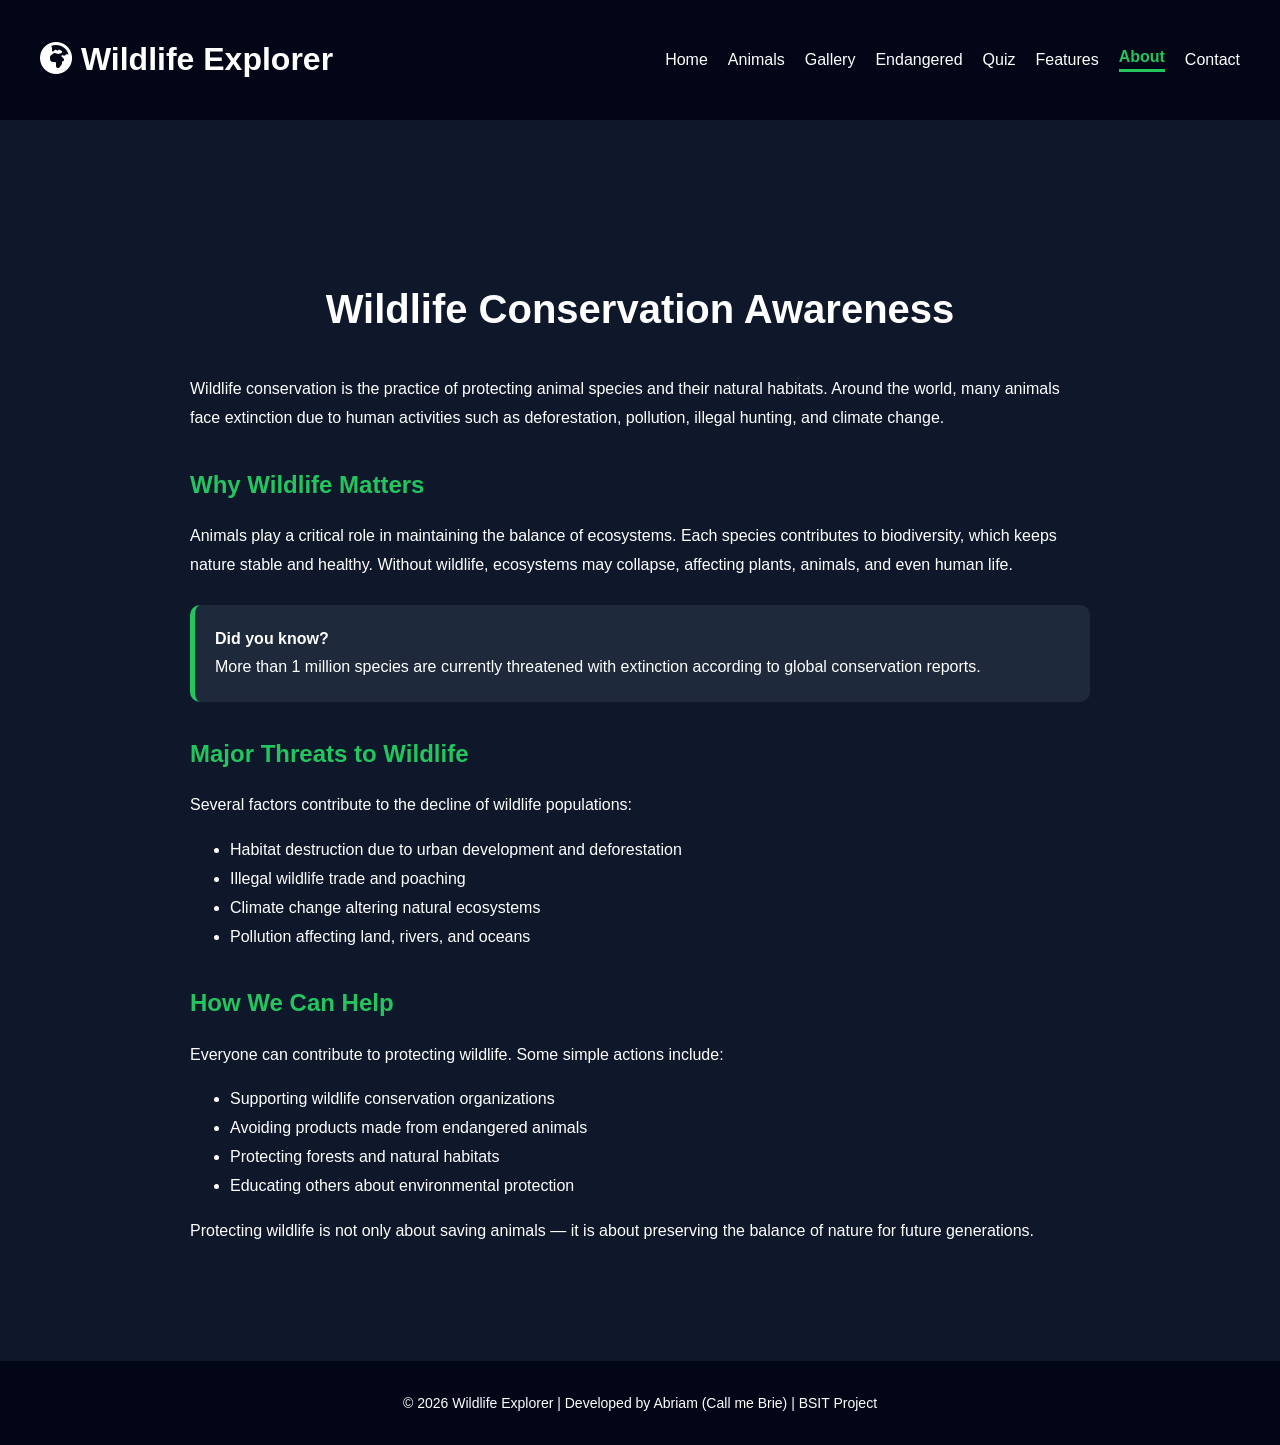
==== about.html @ 67b1a192 "Add files via upload" ====
<!DOCTYPE html>
<html lang="en">

<head>

<meta charset="UTF-8">
<meta name="viewport" content="width=device-width, initial-scale=1.0">
<title>Wildlife Conservation</title>

<link rel="stylesheet" href="style.css">
<link rel="stylesheet" href="https://cdnjs.cloudflare.com/ajax/libs/font-awesome/6.5.0/css/all.min.css">

</head>

<body>

<header>


<h1><i class="fas fa-earth-africa"></i> Wildlife Explorer</h1>


<nav>
<a href="index.html">Home</a>
<a href="animals.html">Animals</a>
<a href="gallery.html">Gallery</a>
<a href="endangered.html">Endangered</a>
<a href="quiz.html">Quiz</a>
<a href="features.html">Features</a>
<a href="about.html" class="active">About</a>
<a href="contact.html">Contact</a>

</nav>

</header>


<section class="article-container">

<h1>Wildlife Conservation Awareness</h1>

<p>
Wildlife conservation is the practice of protecting animal species and their natural habitats. 
Around the world, many animals face extinction due to human activities such as deforestation, pollution, illegal hunting, and climate change.
</p>

<h2>Why Wildlife Matters</h2>

<p>
Animals play a critical role in maintaining the balance of ecosystems. 
Each species contributes to biodiversity, which keeps nature stable and healthy. 
Without wildlife, ecosystems may collapse, affecting plants, animals, and even human life.
</p>

<div class="highlight">

<strong>Did you know?</strong><br>
More than 1 million species are currently threatened with extinction according to global conservation reports.

</div>

<h2>Major Threats to Wildlife</h2>

<p>Several factors contribute to the decline of wildlife populations:</p>

<ul>

<li>Habitat destruction due to urban development and deforestation</li>
<li>Illegal wildlife trade and poaching</li>
<li>Climate change altering natural ecosystems</li>
<li>Pollution affecting land, rivers, and oceans</li>

</ul>

<h2>How We Can Help</h2>

<p>Everyone can contribute to protecting wildlife. Some simple actions include:</p>

<ul>

<li>Supporting wildlife conservation organizations</li>
<li>Avoiding products made from endangered animals</li>
<li>Protecting forests and natural habitats</li>
<li>Educating others about environmental protection</li>

</ul>

<p>
Protecting wildlife is not only about saving animals — it is about preserving the balance of nature for future generations.
</p>

</section>

</footer>
<footer>
<p>© 2026 Wildlife Explorer | Developed by Abriam (Call me Brie) | BSIT Project</p>
</footer>
</body>

</html>
---- style.css ----
body{
margin:0;
font-family:Arial;
background:#0f172a;
color:white;
padding-top:80px;
}

/* QUIZ PAGE BACKGROUND ONLY */

.quiz-background{
background:url("images/lion.avif") center/cover no-repeat fixed;
}


/* HEADER */

header{
position:fixed;
top:0;
left:0;
width:100%;
display:flex;
justify-content:space-between;
align-items:center;
padding:20px 40px;
background:#020617;
z-index:1000;
box-sizing:border-box;
}

/* NAVIGATION */

nav{
display:flex;
align-items:center;
gap:20px;
flex-wrap:wrap;
}

nav a{
color:white;
text-decoration:none;
font-weight:500;
white-space:nowrap;
}

nav a:hover{
color:#22c55e;
}

/* ACTIVE PAGE */

nav a.active{
color:#22c55e;
font-weight:bold;
border-bottom:3px solid #22c55e;
padding-bottom:3px;
}


/* HERO SECTION */

.hero{
position:relative;
height:90vh;
overflow:hidden;
}

.hero video{
width:100%;
height:100%;
object-fit:cover;
}

.hero-text{
position:absolute;
top:50%;
left:50%;
transform:translate(-50%,-50%);
text-align:center;
}


/* BUTTON */

.btn{
padding:12px 25px;
background:#22c55e;
color:white;
text-decoration:none;
border-radius:10px;
}


/* FEATURES */

.features{
display:flex;
justify-content:center;
gap:30px;
padding:120px 40px 40px 40px;
flex-wrap:wrap;
}

.card{
background:rgba(255,255,255,0.1);
padding:30px;
border-radius:15px;
transition:0.3s;
max-width:300px;
}

.card i{
font-size:26px;
margin-right:10px;
color:#4CAF50;
}


/* ANIMAL GRID */

.animals{
display:grid;
grid-template-columns:repeat(4,1fr);
gap:20px;
padding:120px 40px 40px 40px;
}

.animal-card{
cursor:pointer;
background:#1e293b;
padding:20px;
border-radius:15px;
text-align:center;
transition:0.3s;
min-width:250px;
}

.animal-card img{
width:100%;
border-radius:10px;
}

.animal-card:hover{
transform:scale(1.08);
}


/* GALLERY */

.gallery{
display:grid;
grid-template-columns:repeat(3,1fr);
gap:20px;
padding:120px 40px 40px 40px;
}

.gallery img{
width:100%;
border-radius:15px;
transition:0.3s;
cursor:pointer;
}

.gallery img:hover{
transform:scale(1.05);
}


/* QUIZ */

.quiz-wrapper{
min-height:100vh;
display:flex;
justify-content:center;
align-items:center;
padding-top:120px;
padding-bottom:40px;
}


/* ARTICLE / CONSERVATION PAGE */

.article-container{
max-width:900px;
margin:auto;
margin-top:120px;
padding:40px 20px 60px 20px;
line-height:1.8;
}

.article-container h1{
text-align:center;
font-size:40px;
margin-bottom:30px;
}

.article-container h2{
margin-top:30px;
margin-bottom:10px;
color:#22c55e;
}

.highlight{
background:#1e293b;
padding:20px;
border-left:5px solid #22c55e;
border-radius:10px;
margin:25px 0;
}


/* NETFLIX STYLE ANIMAL SLIDER */

.animal-section{
padding:120px 60px 60px 60px;
}

.animal-section h2{
margin-bottom:20px;
}

.slider-container{
position:relative;
display:flex;
align-items:center;
}

.animal-slider{
display:flex;
overflow-x:auto;
scroll-behavior:smooth;
gap:20px;
}

.animal-slider::-webkit-scrollbar{
display:none;
}

.slide-btn{
position:absolute;
top:50%;
transform:translateY(-50%);
background:#000000aa;
color:white;
border:none;
font-size:30px;
padding:10px 15px;
cursor:pointer;
border-radius:10px;
}

.left{
left:-10px;
}

.right{
right:-10px;
}


/* ANIMAL MODAL */

.modal{
display:none;
position:fixed;
top:0;
left:0;
width:100%;
height:100%;
background:rgba(0,0,0,0.8);
justify-content:center;
align-items:center;
}

.modal-content{
background:#1e293b;
padding:30px;
border-radius:15px;
max-width:500px;
text-align:center;
}

.close{
font-size:30px;
cursor:pointer;
float:right;
}

footer{
text-align:center;
padding:20px;
background:#020617;
margin-top:40px;
font-size:14px;
}

html, body{
height:100%;
}

body{
display:flex;
flex-direction:column;
}

main{
flex:1;
}
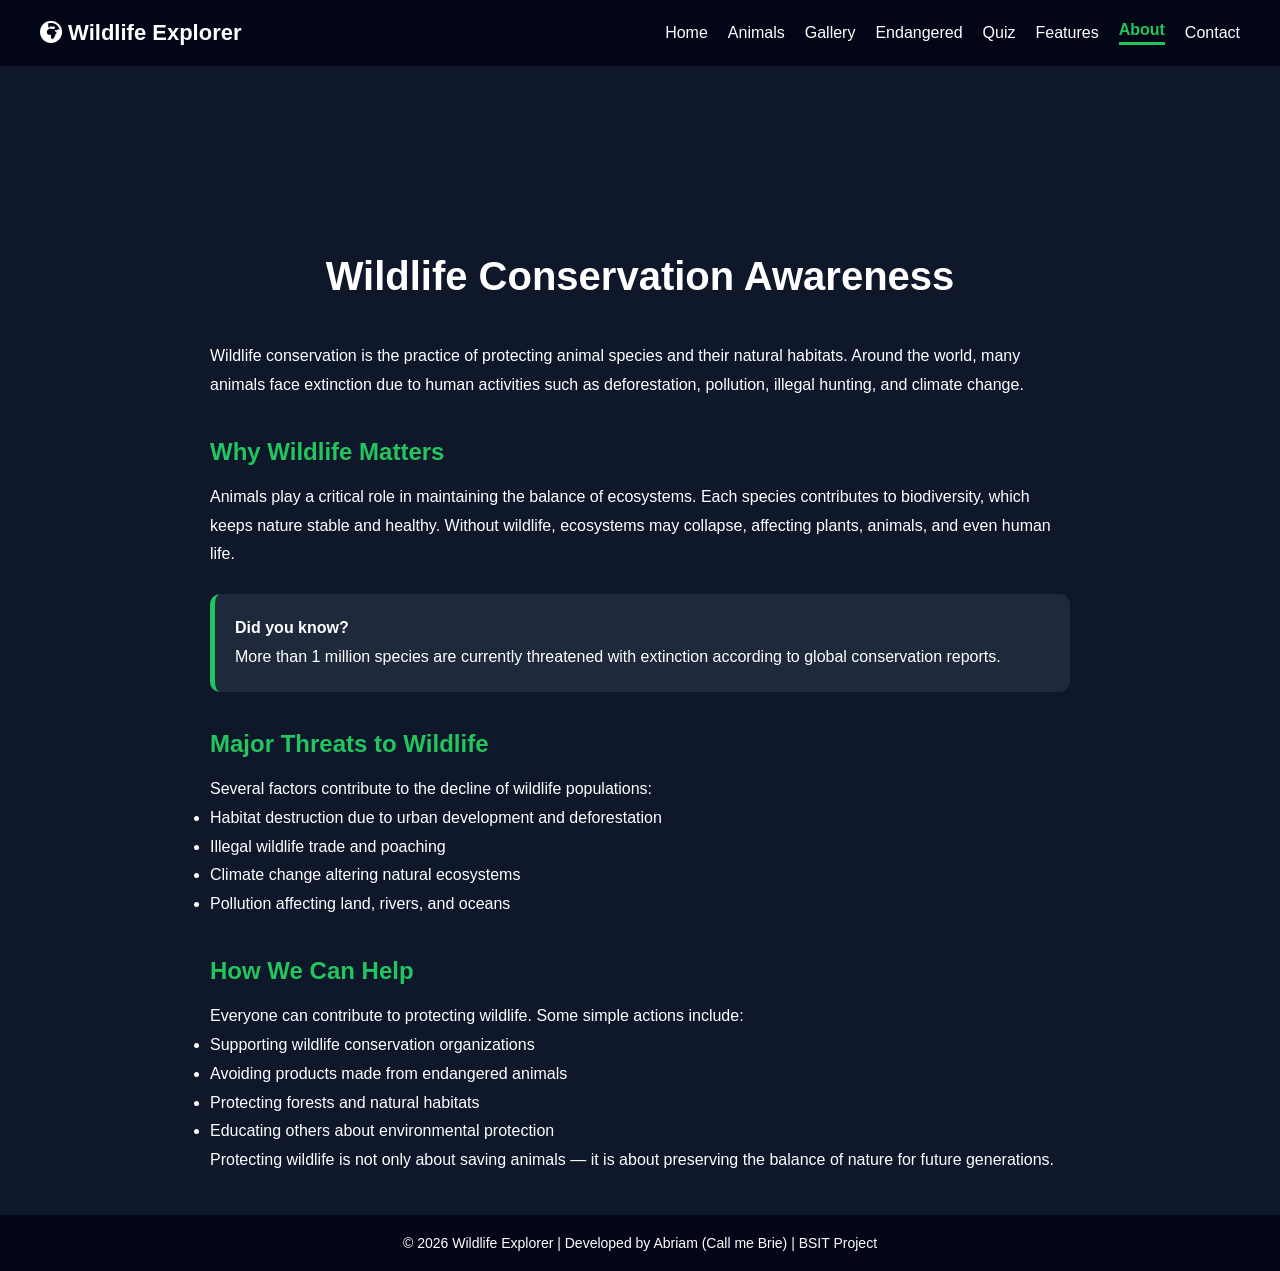
==== commit 5d790f5c: "Add files via upload" ====
--- a/about.html
+++ b/about.html
@@ -5,7 +5,7 @@
 
 <meta charset="UTF-8">
 <meta name="viewport" content="width=device-width, initial-scale=1.0">
-<title>Wildlife Conservation</title>
+<title>Wildlife Conservation | Wildlife Explorer</title>
 
 <link rel="stylesheet" href="style.css">
 <link rel="stylesheet" href="https://cdnjs.cloudflare.com/ajax/libs/font-awesome/6.5.0/css/all.min.css">
@@ -16,11 +16,15 @@
 
 <header>
 
-
 <h1><i class="fas fa-earth-africa"></i> Wildlife Explorer</h1>
 
+<!-- MOBILE MENU BUTTON -->
+<button class="menu-toggle">
+<i class="fas fa-bars"></i>
+</button>
 
-<nav>
+<nav class="nav-links">
+
 <a href="index.html">Home</a>
 <a href="animals.html">Animals</a>
 <a href="gallery.html">Gallery</a>
@@ -40,15 +44,16 @@
 <h1>Wildlife Conservation Awareness</h1>
 
 <p>
-Wildlife conservation is the practice of protecting animal species and their natural habitats. 
-Around the world, many animals face extinction due to human activities such as deforestation, pollution, illegal hunting, and climate change.
+Wildlife conservation is the practice of protecting animal species and their natural habitats.
+Around the world, many animals face extinction due to human activities such as deforestation,
+pollution, illegal hunting, and climate change.
 </p>
 
 <h2>Why Wildlife Matters</h2>
 
 <p>
-Animals play a critical role in maintaining the balance of ecosystems. 
-Each species contributes to biodiversity, which keeps nature stable and healthy. 
+Animals play a critical role in maintaining the balance of ecosystems.
+Each species contributes to biodiversity, which keeps nature stable and healthy.
 Without wildlife, ecosystems may collapse, affecting plants, animals, and even human life.
 </p>
 
@@ -91,10 +96,25 @@
 
 </section>
 
-</footer>
+
 <footer>
 <p>© 2026 Wildlife Explorer | Developed by Abriam (Call me Brie) | BSIT Project</p>
 </footer>
+
+
+<script>
+
+/* MOBILE MENU */
+
+const menuToggle = document.querySelector(".menu-toggle");
+const navLinks = document.querySelector(".nav-links");
+
+menuToggle.addEventListener("click", () => {
+navLinks.classList.toggle("show");
+});
+
+</script>
+
 </body>
 
 </html>
--- a/style.css
+++ b/style.css
@@ -1,19 +1,34 @@
+/* ============================= */
+/* GLOBAL SETTINGS */
+/* ============================= */
+
+*{
+margin:0;
+padding:0;
+box-sizing:border-box;
+}
+
 body{
-margin:0;
-font-family:Arial;
+font-family:Arial, sans-serif;
 background:#0f172a;
 color:white;
 padding-top:80px;
-}
-
-/* QUIZ PAGE BACKGROUND ONLY */
-
-.quiz-background{
-background:url("images/lion.avif") center/cover no-repeat fixed;
-}
-
-
+min-height:100vh;
+display:flex;
+flex-direction:column;
+}
+
+main{
+flex:1;
+}
+
+html{
+scroll-behavior:smooth;
+}
+
+/* ============================= */
 /* HEADER */
+/* ============================= */
 
 header{
 position:fixed;
@@ -26,63 +41,106 @@
 padding:20px 40px;
 background:#020617;
 z-index:1000;
-box-sizing:border-box;
-}
-
+}
+
+header h1{
+font-size:22px;
+}
+
+/* ============================= */
 /* NAVIGATION */
-
-nav{
+/* ============================= */
+
+.nav-links{
 display:flex;
 align-items:center;
 gap:20px;
-flex-wrap:wrap;
-}
-
-nav a{
+}
+
+.nav-links a{
 color:white;
 text-decoration:none;
 font-weight:500;
-white-space:nowrap;
-}
-
-nav a:hover{
+}
+
+.nav-links a:hover{
 color:#22c55e;
 }
 
-/* ACTIVE PAGE */
-
-nav a.active{
+.nav-links a.active{
 color:#22c55e;
 font-weight:bold;
 border-bottom:3px solid #22c55e;
 padding-bottom:3px;
 }
 
-
+/* ============================= */
+/* MOBILE MENU BUTTON */
+/* ============================= */
+
+.menu-toggle{
+display:none;
+background:none;
+border:none;
+color:white;
+font-size:22px;
+cursor:pointer;
+}
+
+/* ============================= */
 /* HERO SECTION */
+/* ============================= */
 
 .hero{
 position:relative;
 height:90vh;
 overflow:hidden;
+display:flex;
+justify-content:center;
+align-items:center;
+text-align:center;
 }
 
 .hero video{
+position:absolute;
+top:0;
+left:0;
 width:100%;
 height:100%;
 object-fit:cover;
+z-index:-1;
+}
+
+/* Dark overlay */
+
+.hero::after{
+content:"";
+position:absolute;
+top:0;
+left:0;
+width:100%;
+height:100%;
+background:rgba(0,0,0,0.4);
 }
 
 .hero-text{
-position:absolute;
-top:50%;
-left:50%;
-transform:translate(-50%,-50%);
-text-align:center;
-}
-
-
+position:relative;
+z-index:2;
+padding:20px;
+}
+
+.hero-text h2{
+font-size:40px;
+margin-bottom:10px;
+}
+
+.hero-text p{
+margin-bottom:20px;
+}
+
+/* ============================= */
 /* BUTTON */
+/* ============================= */
 
 .btn{
 padding:12px 25px;
@@ -90,10 +148,16 @@
 color:white;
 text-decoration:none;
 border-radius:10px;
-}
-
-
+transition:0.3s;
+}
+
+.btn:hover{
+background:#16a34a;
+}
+
+/* ============================= */
 /* FEATURES */
+/* ============================= */
 
 .features{
 display:flex;
@@ -107,18 +171,23 @@
 background:rgba(255,255,255,0.1);
 padding:30px;
 border-radius:15px;
+max-width:300px;
 transition:0.3s;
-max-width:300px;
+}
+
+.card:hover{
+transform:scale(1.05);
 }
 
 .card i{
 font-size:26px;
 margin-right:10px;
-color:#4CAF50;
-}
-
-
-/* ANIMAL GRID */
+color:#22c55e;
+}
+
+/* ============================= */
+/* ANIMALS GRID */
+/* ============================= */
 
 .animals{
 display:grid;
@@ -130,24 +199,29 @@
 .animal-card{
 cursor:pointer;
 background:#1e293b;
-padding:20px;
+padding:18px;
 border-radius:15px;
 text-align:center;
 transition:0.3s;
-min-width:250px;
-}
-
-.animal-card img{
-width:100%;
-border-radius:10px;
+min-width:180px;
+max-width:200px;
 }
 
 .animal-card:hover{
 transform:scale(1.08);
 }
 
-
+.animal-card img{
+width:100%;
+height:200px;
+object-fit:cover;
+border-radius:12px;
+margin-bottom:12px;
+}
+
+/* ============================= */
 /* GALLERY */
+/* ============================= */
 
 .gallery{
 display:grid;
@@ -159,34 +233,23 @@
 .gallery img{
 width:100%;
 border-radius:15px;
+cursor:pointer;
 transition:0.3s;
-cursor:pointer;
 }
 
 .gallery img:hover{
 transform:scale(1.05);
 }
 
-
-/* QUIZ */
-
-.quiz-wrapper{
-min-height:100vh;
-display:flex;
-justify-content:center;
-align-items:center;
-padding-top:120px;
-padding-bottom:40px;
-}
-
-
-/* ARTICLE / CONSERVATION PAGE */
+/* ============================= */
+/* ARTICLE PAGE */
+/* ============================= */
 
 .article-container{
 max-width:900px;
 margin:auto;
 margin-top:120px;
-padding:40px 20px 60px 20px;
+padding:40px 20px;
 line-height:1.8;
 }
 
@@ -210,15 +273,12 @@
 margin:25px 0;
 }
 
-
-/* NETFLIX STYLE ANIMAL SLIDER */
+/* ============================= */
+/* SLIDER */
+/* ============================= */
 
 .animal-section{
 padding:120px 60px 60px 60px;
-}
-
-.animal-section h2{
-margin-bottom:20px;
 }
 
 .slider-container{
@@ -259,8 +319,9 @@
 right:-10px;
 }
 
-
-/* ANIMAL MODAL */
+/* ============================= */
+/* MODAL */
+/* ============================= */
 
 .modal{
 display:none;
@@ -288,23 +349,114 @@
 float:right;
 }
 
+/* ============================= */
+/* QUIZ */
+/* ============================= */
+
+.quiz-wrapper{
+display:flex;
+justify-content:center;
+align-items:center;
+min-height:100vh;
+padding-top:120px;
+padding-bottom:40px;
+}
+
+.quiz-container{
+background:rgba(0,0,0,0.75);
+padding:40px;
+border-radius:20px;
+width:420px;
+text-align:center;
+box-shadow:0 0 40px #22c55e;
+}
+
+.quiz-container button{
+display:block;
+width:100%;
+margin:10px 0;
+padding:12px;
+border:none;
+border-radius:10px;
+background:#22c55e;
+color:white;
+font-size:16px;
+cursor:pointer;
+transition:0.3s;
+}
+
+.quiz-container button:hover{
+background:#16a34a;
+}
+.quiz-background{
+background:url("images/lion.avif") center/cover no-repeat fixed;
+}
+
+/* ============================= */
+/* FOOTER */
+/* ============================= */
+
 footer{
 text-align:center;
 padding:20px;
 background:#020617;
-margin-top:40px;
+margin-top:auto;
 font-size:14px;
 }
 
-html, body{
-height:100%;
-}
-
-body{
-display:flex;
+/* ============================= */
+/* MOBILE RESPONSIVE */
+/* ============================= */
+
+@media (max-width:768px){
+
+header{
 flex-direction:column;
-}
-
-main{
-flex:1;
+padding:15px;
+}
+
+.menu-toggle{
+display:block;
+margin-top:10px;
+}
+
+.nav-links{
+display:none;
+flex-direction:column;
+gap:10px;
+margin-top:10px;
+}
+
+.nav-links.show{
+display:flex;
+}
+
+.hero{
+height:70vh;
+}
+
+.hero-text h2{
+font-size:28px;
+}
+
+.features{
+flex-direction:column;
+align-items:center;
+padding:100px 20px 20px 20px;
+}
+
+.animals{
+grid-template-columns:repeat(2,1fr);
+padding:100px 20px 20px 20px;
+}
+
+.gallery{
+grid-template-columns:repeat(2,1fr);
+padding:100px 20px 20px 20px;
+}
+
+.animal-section{
+padding:100px 20px 20px 20px;
+}
+
 }
